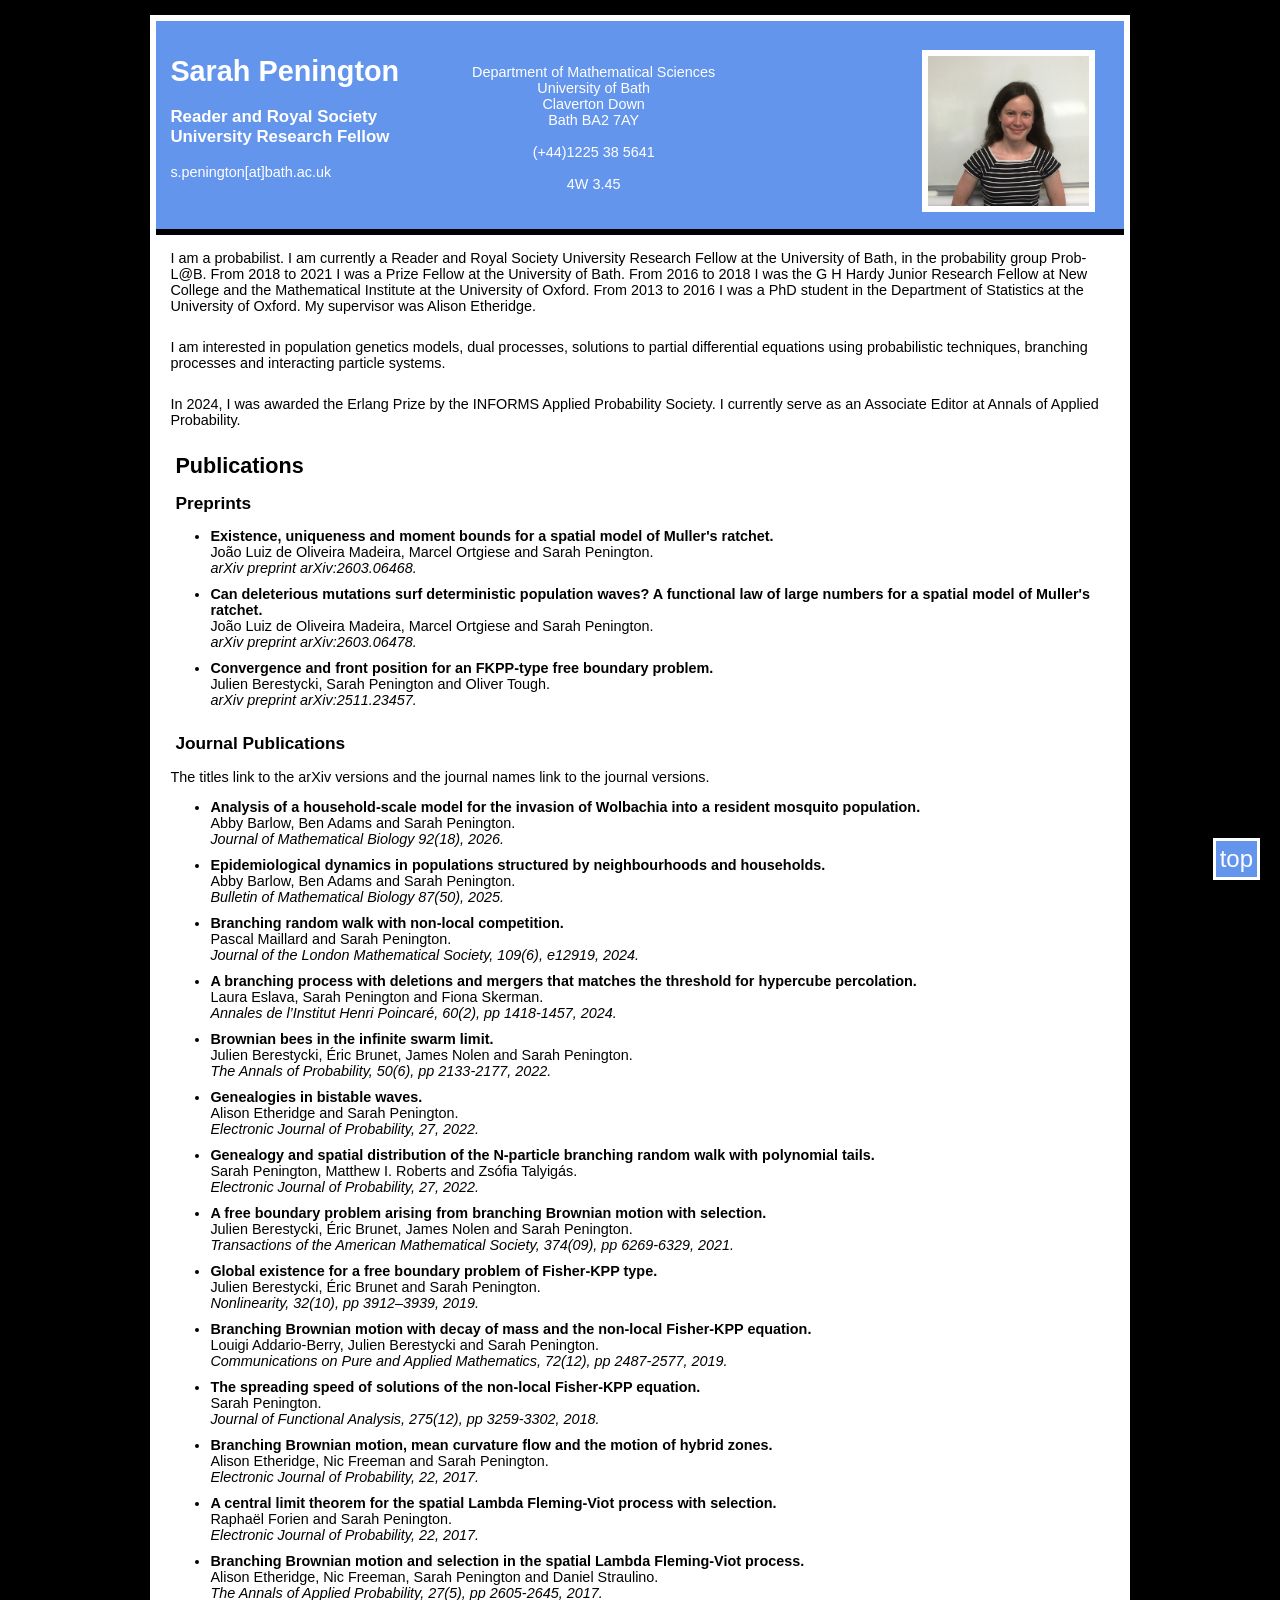
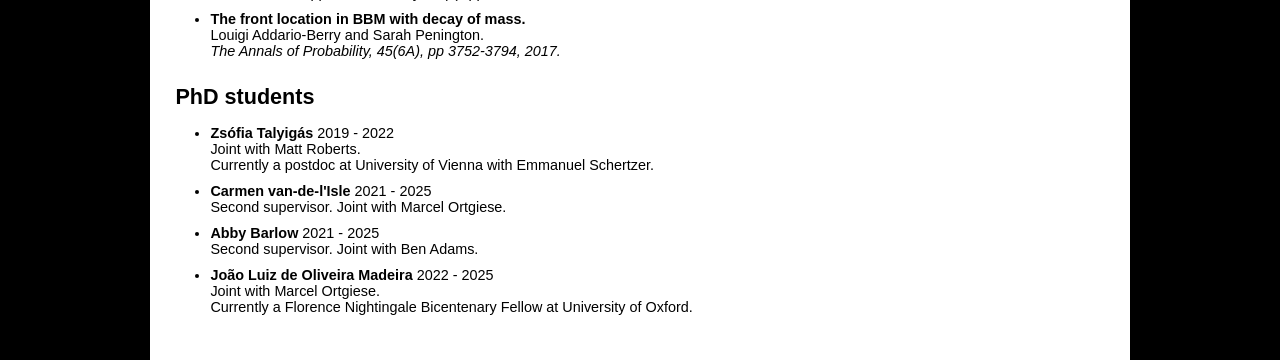
==== index.html @ 05e60fda "Add files via upload" ====
<!DOCTYPE html PUBLIC "-//W3C//DTD XHTML 1.0 Strict//EN" "http://www.w3.org/TR/xhtml1/DTD/xhtml1-strict.dtd"> 
 <html xmlns="http://www.w3.org/1999/xhtml" xml:lang="en" lang="en"> 

 <head>
  <meta http-equiv="Content-Type" content="text/html; charset=UTF-8" />
  <title>Sarah Penington</title>
    <link id="color" rel="stylesheet" type="text/css" href="style.css" /> 

    <script>
  (function(i,s,o,g,r,a,m){i['GoogleAnalyticsObject']=r;i[r]=i[r]||function(){
  (i[r].q=i[r].q||[]).push(arguments)},i[r].l=1*new Date();a=s.createElement(o),
  m=s.getElementsByTagName(o)[0];a.async=1;a.src=g;m.parentNode.insertBefore(a,m)
  })(window,document,'script','//www.google-analytics.com/analytics.js','ga');

  ga('create', 'UA-54737318-1', 'auto');
  ga('send', 'pageview');

</script>
</head>
<body>

<div id="gototop">
  <a href ="#top">top
  </a>
</div>

<div id="total">
<div id="contact">
<div id="name">
  <h1>Sarah Penington</h1>
  <h3>Reader and Royal Society University Research Fellow</h3>


  s.penington[at]bath.ac.uk<br />
<!--   <div id="flags">
  <a href="index.html"><img src="images/en.png" alt="EN"/></a>
  &nbsp;
  <a href="indexFR.html"><img src="images/fr.png" alt="FR"/></a>
  </div> -->
</div>

<div id="adresses">
  Department of Mathematical Sciences<br />
  University of Bath<br />
  Claverton Down<br />
  Bath BA2 7AY<br />
  </br>
  (+44)1225 38 5641<br />
  <br />
  4W 3.45<br />
</div>


<div id="tof">
<a  id="piclink" href="images/photo.jpg"><img id="photo" src="images/photo.jpg" alt="[Photo]" /></a></br>
</div>
</div>

<div id="contenu">
	
  <p>
  I am a probabilist.
  I am currently a Reader and Royal Society University Research Fellow at the University of Bath, in
  the probability group <a href="http://www.bath.ac.uk/research/centres/probability-laboratory/"> Prob-L@B</a>. 
  From 2018 to 2021 I was a Prize Fellow at the University of Bath.
  From 2016 to 2018 I was the G H Hardy Junior Research Fellow at New College and the Mathematical Institute at the University of Oxford. 
  From 2013 to 2016 I was a PhD student in the Department of Statistics at the University of Oxford.
  My supervisor was Alison Etheridge.
  </p>


  <p>
  I am interested in population genetics models, dual processes, 
  solutions to partial differential equations using probabilistic techniques,
  branching processes and interacting particle systems.
  </p>

 <p>
  In 2024, I was awarded the Erlang Prize by the INFORMS Applied Probability Society. I currently serve as an Associate Editor at Annals of Applied Probability.
  </p>

  <h1>Publications</h1>
  <h2>Preprints</h2> 
  <ul> 

<li>
      <b><a href="https://arxiv.org/abs/2603.06468">Existence, uniqueness and moment bounds for a spatial model of Muller's ratchet.</a></b> <br/>
      <a href= "https://sites.google.com/view/jldom/
">João Luiz de Oliveira Madeira</a>,  <a href= "https://people.bath.ac.uk/ma2mo/">Marcel Ortgiese</a> and Sarah Penington.
  </br>
<em>arXiv preprint arXiv:2603.06468.</em><br />
	</li>

<li>
      <b><a href="https://arxiv.org/abs/2603.06478">Can deleterious mutations surf deterministic population waves? A functional law of large numbers for a spatial model of Muller's ratchet.</a></b> <br/>
      <a href= "https://sites.google.com/view/jldom/
">João Luiz de Oliveira Madeira</a>, <a href= "https://people.bath.ac.uk/ma2mo/">Marcel Ortgiese</a> and Sarah Penington.
  </br>
<em>arXiv preprint arXiv:2603.06478.</em><br />
	</li>

<li>
      <b><a href="https://arxiv.org/abs/2511.23457">Convergence and front position for an FKPP-type free boundary problem.</a></b> <br/>
      <a href= "https://www.stats.ox.ac.uk/all-people/julien-berestycki/">Julien Berestycki</a>, Sarah Penington and 
<a href= "https://sites.google.com/view/olivertough/">Oliver Tough.</a>
  </br>
<em>arXiv preprint arXiv:2511.23457.</em><br />
	</li>

  
	
  </ul>

  <h2>Journal Publications</h2> 

  The titles link to the arXiv versions and the journal names link to the journal versions.
  
  <ul>

<li>
      <b><a href="https://arxiv.org/abs/arXiv:2502.12833">Analysis of a household-scale model for the invasion of Wolbachia into a resident mosquito population.
</a></b> <br/>
    <a href="https://people.bath.ac.uk/ahb48/">Abby Barlow,</a> <a href="https://people.bath.ac.uk/ba224/">Ben Adams</a> and Sarah Penington. </br>
<em><a href="https://link.springer.com/article/10.1007/s00285-025-02332-8">Journal of Mathematical Biology 92(18), 2026.</a></em><br />
	</li>

<li>
      <b><a href="https://arxiv.org/abs/2401.04627">Epidemiological dynamics in populations structured by neighbourhoods and households.
</a></b> <br/>
    <a href="https://people.bath.ac.uk/ahb48/">Abby Barlow,</a> <a href="https://people.bath.ac.uk/ba224/">Ben Adams</a> and Sarah Penington. </br>
<em><a href="https://link.springer.com/article/10.1007/s11538-025-01426-0">Bulletin of Mathematical Biology 87(50), 2025.</a></em><br />
	</li>

<li>
      <b><a href="https://arxiv.org/abs/2209.14653">Branching random walk with non-local competition.
</a></b> <br/>
      <a href="https://www.math.univ-toulouse.fr/~pmaillar/">Pascal Maillard</a> and Sarah Penington. </br>
  <em><a href="https://doi.org/10.1112/jlms.12919">Journal of the London Mathematical Society, 109(6), e12919, 2024.</a></em><br />
	</li>


<li>
      <b><a href="https://arxiv.org/abs/2104.04407">A branching process with deletions and mergers that matches the threshold for hypercube percolation.
</a></b> <br/>
    <a href="http://sigma.iimas.unam.mx/laura/">Laura Eslava,</a> Sarah Penington and  <a href= "https://fskerman.github.io/">Fiona Skerman.</a> </br>
  <em><a href="https://projecteuclid.org/journals/annales-de-linstitut-henri-poincare-probabilites-et-statistiques/volume-60/issue-2/A-branching-process-with-deletions-and-mergers-that-matches-the/10.1214/23-AIHP1361.short">Annales de l’Institut Henri Poincar&eacute, 60(2), pp 1418-1457, 2024.</a></em><br />
	</li>


<li>
      <b><a href="https://arxiv.org/abs/2006.06486">Brownian bees in the infinite swarm limit.</a></b> <br/>
      <a href= "https://www.stats.ox.ac.uk/all-people/julien-berestycki/">Julien Berestycki</a>, <a href= "http://www.lps.ens.fr/~ebrunet/">&Eacute;ric Brunet</a>, 
<a href= "https://math.duke.edu/people/james-h-nolen">James Nolen</a>
  and Sarah Penington.</br>
  <em><a href="https://projecteuclid.org/journals/annals-of-probability/volume-50/issue-6/Brownian-bees-in-the-infinite-swarm-limit/10.1214/22-AOP1578.short">The Annals of Probability, 50(6), pp 2133-2177, 2022.</a></em><br />
	</li>

<li>
      <b><a href="https://arxiv.org/abs/2009.03841">Genealogies in bistable waves.</a></b> <br/>
      <a href= "http://www.stats.ox.ac.uk/~etheridg/">Alison Etheridge</a> and Sarah Penington.</br>
    <em><a href="https://projecteuclid.org/journals/electronic-journal-of-probability/volume-27/issue-none/Genealogies-in-bistable-waves/10.1214/22-EJP845.full">Electronic Journal of Probability, 27, 2022.</a></em><br />
	</li>

<li>
      <b><a href="https://arxiv.org/abs/2102.12424">Genealogy and spatial distribution of the N-particle branching random walk with polynomial tails.</a></b> <br/>
      Sarah Penington, <a href= "https://people.bath.ac.uk/mir20/index.html">Matthew I. Roberts</a> and  Zs&oacute;fia Talyig&aacute;s. </br>
    <em><a href="https://projecteuclid.org/journals/electronic-journal-of-probability/volume-27/issue-none/Genealogy-and-spatial-distribution-of-the-N-particle-branching-random/10.1214/22-EJP806.full">Electronic Journal of Probability, 27, 2022.</a></em><br />
	</li>

	<li>
      <b><a href="https://arxiv.org/abs/2005.09384">A free boundary problem arising from branching Brownian motion with selection.</a></b> <br/>
      <a href= "https://www.stats.ox.ac.uk/all-people/julien-berestycki/">Julien Berestycki</a>, <a href= "http://www.lps.ens.fr/~ebrunet/">&Eacute;ric Brunet</a>, 
<a href= "https://math.duke.edu/people/james-h-nolen">James Nolen</a>
  and Sarah Penington.</br>
<em> <a href="https://www.ams.org/journals/tran/2021-374-09/S0002-9947-2021-08370-1/home.html">
Transactions of the American Mathematical Society, 374(09), pp 6269-6329, 2021.</a></em><br />
	</li>

<li>
      <b><a href="https://arxiv.org/abs/1805.03702">Global existence for a free boundary problem of Fisher-KPP type.</a></b> <br/>
      <a href= "https://www.stats.ox.ac.uk/all-people/julien-berestycki/">Julien Berestycki</a>, <a href= "http://www.lps.ens.fr/~ebrunet/">&Eacute;ric Brunet</a> and Sarah Penington.</br> 
<em> <a href="https://iopscience.iop.org/article/10.1088/1361-6544/ab25af">
Nonlinearity, 32(10), pp 3912–3939, 2019.</a></em><br />
</li>
	
	<li>
      <b><a href="https://arxiv.org/abs/1712.08098">Branching Brownian motion with decay of mass and the non-local Fisher-KPP equation.</a></b> <br/>
      <a href= "http://problab.ca/louigi/">Louigi Addario-Berry</a>, <a href= "https://www.stats.ox.ac.uk/all-people/julien-berestycki/">Julien Berestycki</a> and Sarah Penington.</br>
	  <em> <a href="https://onlinelibrary.wiley.com/doi/10.1002/cpa.21827">
Communications on Pure and Applied Mathematics, 72(12), pp 2487-2577, 2019.</a></em><br />
    </li>

<li>
      <b><a href="https://arxiv.org/abs/1708.07965">The spreading speed of solutions of the non-local Fisher-KPP equation.</a></b> <br/>
      Sarah Penington.</br>
	  <em><a href="https://www.sciencedirect.com/science/article/pii/S0022123618303598?via%3Dihub">Journal of Functional Analysis, 275(12), pp 3259-3302, 2018.</a> </em> <br />
    </li>

    <li>
      <b><a href="https://arxiv.org/abs/1607.07563">Branching Brownian motion, mean curvature flow and the motion of hybrid zones.</a></b> <br/>
      <a href="http://www.stats.ox.ac.uk/~etheridg/">Alison Etheridge</a>, <a href="http://nicfreeman.staff.shef.ac.uk/">Nic Freeman</a> and Sarah Penington.</br>
      <em><a href="https://projecteuclid.org/euclid.ejp/1512615692">Electronic Journal of Probability, 22, 2017.</a></em><br />
    </li>


    <li>
    <b><a href="https://arxiv.org/abs/1512.06163">A central limit theorem for the spatial Lambda Fleming-Viot process with selection.</a></b> <br/>
    <a href="http://www.normalesup.org/~rforien/">Rapha&euml;l Forien</a> and Sarah Penington.<br />
    <em><a href="https://projecteuclid.org/euclid.ejp/1484622022">Electronic Journal of Probability, 22, 2017.</a></em><br />
    </li>

    <li>
      <b><a href="https://arxiv.org/abs/1512.03766">Branching Brownian motion and selection in the spatial Lambda Fleming-Viot process.</a></b> <br/>
      <a href="http://www.stats.ox.ac.uk/~etheridg/">Alison Etheridge</a>, <a href="http://nicfreeman.staff.shef.ac.uk/">Nic Freeman</a>, Sarah Penington and Daniel Straulino.</br>
      <em><a href="https://projecteuclid.org/euclid.aoap/1509696030">The Annals of Applied Probability, 27(5), pp 2605-2645, 2017.</a></em><br />
    </li>


    <li>
      <b><a href="https://arxiv.org/abs/1503.01455">The front location in BBM with decay of mass.</a></b> <br/>
      <a href= "http://problab.ca/louigi/">Louigi Addario-Berry</a> and Sarah Penington.</br>
      <em><a href="https://projecteuclid.org/euclid.aop/1511773663">The Annals of Probability, 45(6A), pp 3752-3794, 2017.</a></em><br />
    </li>

</ul>

<h1>PhD students</h1>

<ul>

	<li>
      <a href="http://homepage.univie.ac.at/zsofia.talyigas/"><b>Zs&oacute;fia Talyig&aacute;s</b>
</a> 2019 - 2022 <br/>
      Joint with Matt Roberts.<br />
Currently a postdoc at University of Vienna with Emmanuel Schertzer. <br />
	</li>

<li>
      <b>Carmen van-de-l'Isle</b> 2021 - 2025 <br/>
      Second supervisor. Joint with Marcel Ortgiese.<br />
	</li>

<li>
      <b>Abby Barlow</b> 2021 - 2025 <br/>
      Second supervisor. Joint with Ben Adams.<br />
	</li>

<li>
<a href="https://sites.google.com/view/jldom/">
      <b>Jo&atilde;o Luiz de Oliveira Madeira</b> </a> 2022 - 2025 <br/>
      Joint with Marcel Ortgiese.<br />
Currently a Florence Nightingale Bicentenary Fellow at University of Oxford. <br />
	</li>

   
</ul>   

  
 
</div>
</div>
</div>

<!-- <div id="pied">     
  <p>
  This webpage is adapted from <a href="http://people.bath.ac.uk/cdm37/">Cecile Mailler's, many thanks to her!
  </p>
</div> -->
</body>
</html>
---- style.css ----
body {
  font-family : "Trebuchet MS", "Bitstream Vera Sans", verdana, lucida, arial, helvetica, sans-serif;
  font-size : 1em;
  background-color : black;
  /*background-image: url(img/bggradient.png);*/
  background-repeat: repeat-x;
  background-position : top left;
  background-attachment : fixed;
  margin : 0pt auto;
  width : 980px;
 }
 
 a {
 color:#000000;
 text-decoration:none;
 }
 
 a:hover {
 color:#000080;
 }

 a:visited {
 color:#000080;
 }


 #talks li{
  margin:0px 0 5px 0;
 }

 ul {
 margin-bottom: 25px;
 }

 ul li{
 margin:10px 0 5px 0;
 }

 img {
  border:none;
 }

 #total {
  margin-top:15px;
  background-color:#6495ED;
  border:6px solid white;
  border-right:6px solid white;
  border-bottom:6px solid white;
  text-align : left;
 }

 #contenu img {
  border:3px solid #6495ED;
  padding:0px;
 }

 #contact {
 color : white;
 background-repeat: no-repeat;
 background-image: url('img/bgcontact.png');
 padding: 1em;
 min-height: 120px;
 font-size: 0.9em;
}

#contact a {
color:#ff5300;
} 

#name {
float:left;
width : 28%;
}

#tof {
float:right;
padding:1em;
}

#tof img {
  height : 150px;
  padding : 6px;
  background-color:white;
}

 #adresses {
 float : left;
 width : 28%;
 padding : 2em;
 text-align:center;
 }

#adresses h4 {
 margin:0px;
}

#flags {
padding-top:1em;
}


#gototop {
    background-color:#6495ED;
    position:fixed;
    right:20px;
    bottom:20px;
    font-size:1.5em;
    padding:4px;
    border: 3px solid white;
}

#gototop a {color:white;}
#gototop a:hover {color:#555555;}

#menu {
    float:left;
    border-top : 3px solid white;
    background-color:#6495ED;
    padding:0px;
    width:100%;
    margin-top:20px;
    margin-bottom:20px;
    text-align:center;
}

#menu ul {
    margin:0px;
    padding:0px;
}

#menu li {
    display:inline;
    list-style:none;
    padding-left:15px;
    padding-right:15px;
    padding-bottom:3px;
    font-size:1.5em;
    border-right: 3px solid #6495ED;
    background-color:white;
  }

#menu a {
color:#6495ED;
} 

#menu a:hover{
  color:#555555;
}



  #contenu {
  color : #000000;
  clear:both;
  border-top-color: #6495ED;
  border-top: 6px solid;
  background-color: white;
  background-repeat: no-repeat;
  background-image: url('img/bgcontenu.png');
  background-position:bottom;
  font-size:0.9em;
  min-height:400px;
  max-width:1024px;
  padding: 1em;
  padding-top: 0em;
 }
 
  #contenu h1 {
  text-align : left;
  font-size:1.5em;
  padding-left : 5px;
 }
 
  #contenu h2 {
  clear:left;
  color : #000000;
  text-align : left;
  font-size:1.2em;
  padding-left:5px;
 }

  #contenu h3 {
  border-top : 1px dotted #3d6174;
  clear:left;
  color : #6495ED;
  text-align : left;
  width: 80%;
  font-size:1em;
}
  #contenu p { 
  text-align : left;
  margin-bottom:25px;
 }

 #pied {
  color:white;
 font-size:0.8em;
 text-align:right;
 }

 #pied img {
 color:white;
 float:right;
 text-align:right;
}


#pied a {color:white; text-decoration:underline;}
#pied a:visted {color:white; text-decoration:underline;}
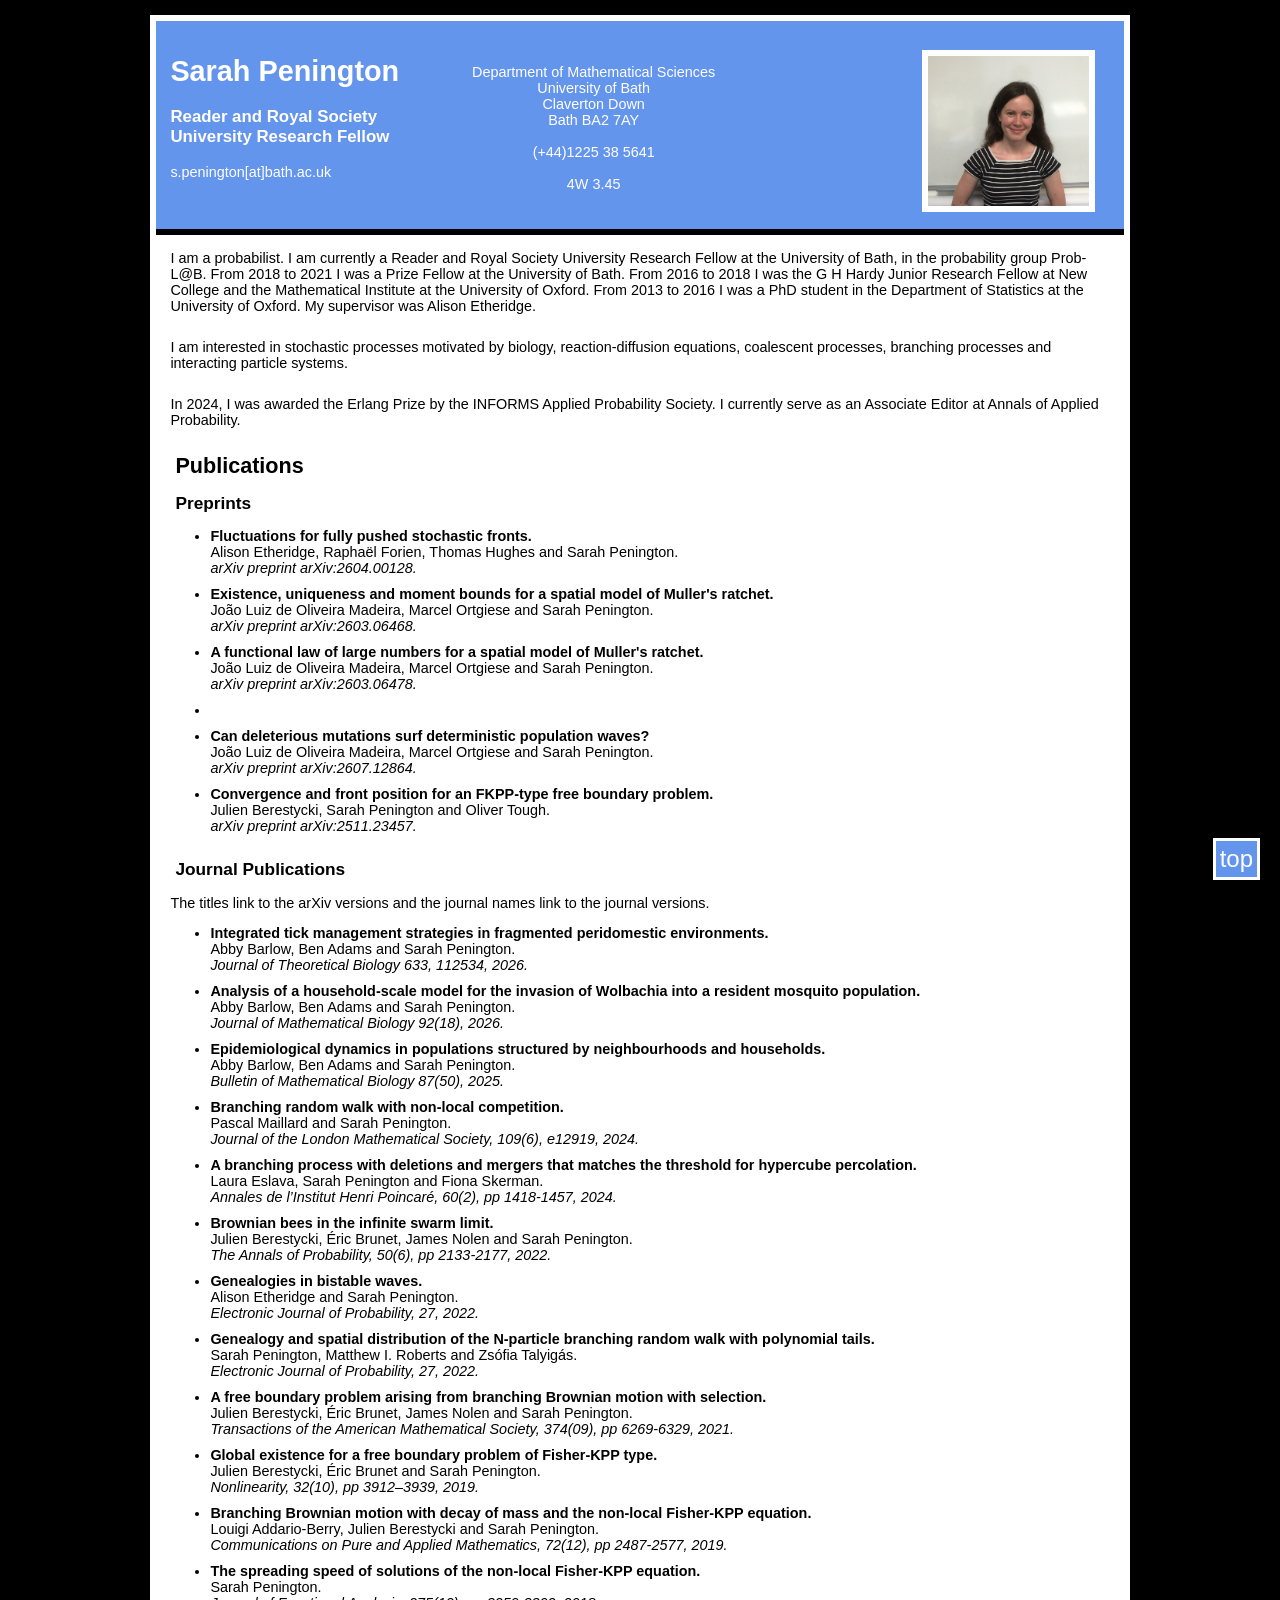
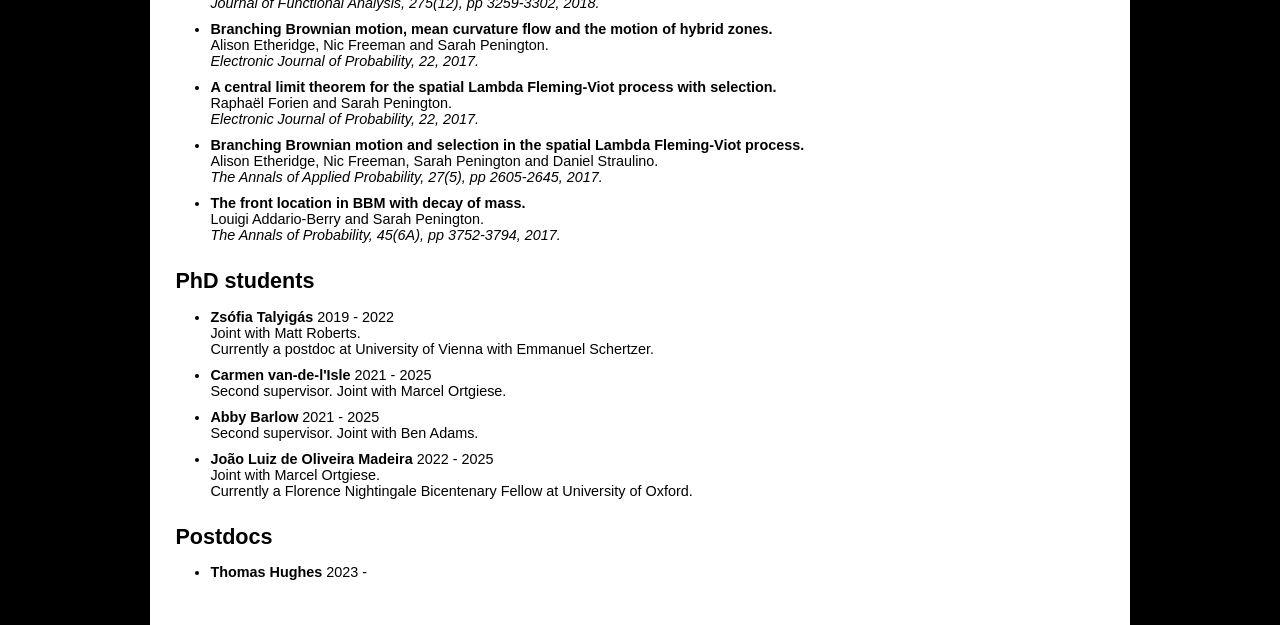
==== commit 587dfced: "Add files via upload" ====
--- a/index.html
+++ b/index.html
@@ -70,9 +70,8 @@
 
 
   <p>
-  I am interested in population genetics models, dual processes, 
-  solutions to partial differential equations using probabilistic techniques,
-  branching processes and interacting particle systems.
+  I am interested in stochastic processes motivated by biology, reaction-diffusion equations,
+  coalescent processes, branching processes and interacting particle systems.
   </p>
 
  <p>
@@ -82,21 +81,41 @@
   <h1>Publications</h1>
   <h2>Preprints</h2> 
   <ul> 
+  
+  <li>
+      <b><a href="https://arxiv.org/abs/2604.00128">Fluctuations for fully pushed stochastic fronts.</a></b> <br/>
+      <a href= "http://www.stats.ox.ac.uk/~etheridg/
+">Alison Etheridge</a>, <a href="http://www.normalesup.org/~rforien/">Rapha&euml;l Forien</a>, <a href= "https://sites.google.com/view/thomashughes-math/home">Thomas Hughes</a> and Sarah Penington.
+  </br>
+<em>arXiv preprint arXiv:2604.00128.</em><br />
+	</li>
+
+  
 
 <li>
       <b><a href="https://arxiv.org/abs/2603.06468">Existence, uniqueness and moment bounds for a spatial model of Muller's ratchet.</a></b> <br/>
       <a href= "https://sites.google.com/view/jldom/
-">João Luiz de Oliveira Madeira</a>,  <a href= "https://people.bath.ac.uk/ma2mo/">Marcel Ortgiese</a> and Sarah Penington.
+">João Luiz de Oliveira Madeira</a>,  <a href= "https://marcelortgiese.github.io/">Marcel Ortgiese</a> and Sarah Penington.
   </br>
 <em>arXiv preprint arXiv:2603.06468.</em><br />
 	</li>
-
-<li>
-      <b><a href="https://arxiv.org/abs/2603.06478">Can deleterious mutations surf deterministic population waves? A functional law of large numbers for a spatial model of Muller's ratchet.</a></b> <br/>
+	
+	<li>
+      <b><a href="https://arxiv.org/abs/2603.06478">A functional law of large numbers for a spatial model of Muller's ratchet.</a></b> <br/>
       <a href= "https://sites.google.com/view/jldom/
-">João Luiz de Oliveira Madeira</a>, <a href= "https://people.bath.ac.uk/ma2mo/">Marcel Ortgiese</a> and Sarah Penington.
+">João Luiz de Oliveira Madeira</a>, <a href= "https://marcelortgiese.github.io/">Marcel Ortgiese</a> and Sarah Penington.
   </br>
 <em>arXiv preprint arXiv:2603.06478.</em><br />
+	</li>
+
+<li>
+
+<li>
+      <b><a href="https://arxiv.org/abs/2607.12864">Can deleterious mutations surf deterministic population waves?</a></b> <br/>
+      <a href= "https://sites.google.com/view/jldom/
+">João Luiz de Oliveira Madeira</a>, <a href= "https://marcelortgiese.github.io/">Marcel Ortgiese</a> and Sarah Penington.
+  </br>
+<em>arXiv preprint arXiv:2607.12864.</em><br />
 	</li>
 
 <li>
@@ -116,18 +135,24 @@
   The titles link to the arXiv versions and the journal names link to the journal versions.
   
   <ul>
+  
+  <li>
+      <b>Integrated tick management strategies in fragmented peridomestic environments.</b> <br/>
+    <a href="https://people.bath.ac.uk/ahb48/">Abby Barlow,</a> <a href="https://researchportal.bath.ac.uk/en/persons/ben-adams/">Ben Adams</a> and Sarah Penington. </br>
+<em><a href="https://www.sciencedirect.com/science/article/pii/S0022519326001591">Journal of Theoretical Biology 633, 112534, 2026.</a></em><br />
+	</li>
 
 <li>
       <b><a href="https://arxiv.org/abs/arXiv:2502.12833">Analysis of a household-scale model for the invasion of Wolbachia into a resident mosquito population.
 </a></b> <br/>
-    <a href="https://people.bath.ac.uk/ahb48/">Abby Barlow,</a> <a href="https://people.bath.ac.uk/ba224/">Ben Adams</a> and Sarah Penington. </br>
+    <a href="https://people.bath.ac.uk/ahb48/">Abby Barlow,</a> <a href="https://researchportal.bath.ac.uk/en/persons/ben-adams/">Ben Adams</a> and Sarah Penington. </br>
 <em><a href="https://link.springer.com/article/10.1007/s00285-025-02332-8">Journal of Mathematical Biology 92(18), 2026.</a></em><br />
 	</li>
 
 <li>
       <b><a href="https://arxiv.org/abs/2401.04627">Epidemiological dynamics in populations structured by neighbourhoods and households.
 </a></b> <br/>
-    <a href="https://people.bath.ac.uk/ahb48/">Abby Barlow,</a> <a href="https://people.bath.ac.uk/ba224/">Ben Adams</a> and Sarah Penington. </br>
+    <a href="https://people.bath.ac.uk/ahb48/">Abby Barlow,</a> <a href="https://researchportal.bath.ac.uk/en/persons/ben-adams/">Ben Adams</a> and Sarah Penington. </br>
 <em><a href="https://link.springer.com/article/10.1007/s11538-025-01426-0">Bulletin of Mathematical Biology 87(50), 2025.</a></em><br />
 	</li>
 
@@ -163,7 +188,7 @@
 
 <li>
       <b><a href="https://arxiv.org/abs/2102.12424">Genealogy and spatial distribution of the N-particle branching random walk with polynomial tails.</a></b> <br/>
-      Sarah Penington, <a href= "https://people.bath.ac.uk/mir20/index.html">Matthew I. Roberts</a> and  Zs&oacute;fia Talyig&aacute;s. </br>
+      Sarah Penington, <a href= "https://mattiroberts.github.io/">Matthew I. Roberts</a> and  Zs&oacute;fia Talyig&aacute;s. </br>
     <em><a href="https://projecteuclid.org/journals/electronic-journal-of-probability/volume-27/issue-none/Genealogy-and-spatial-distribution-of-the-N-particle-branching-random/10.1214/22-EJP806.full">Electronic Journal of Probability, 27, 2022.</a></em><br />
 	</li>
 
@@ -254,6 +279,20 @@
 
    
 </ul>   
+
+<h1>Postdocs</h1>
+
+<ul>
+
+	<li>
+      <a href="https://sites.google.com/view/thomashughes-math/home"><b>Thomas Hughes</b>
+</a> 2023 - <br/>
+	</li>
+
+   
+</ul>   
+
+
 
   
  
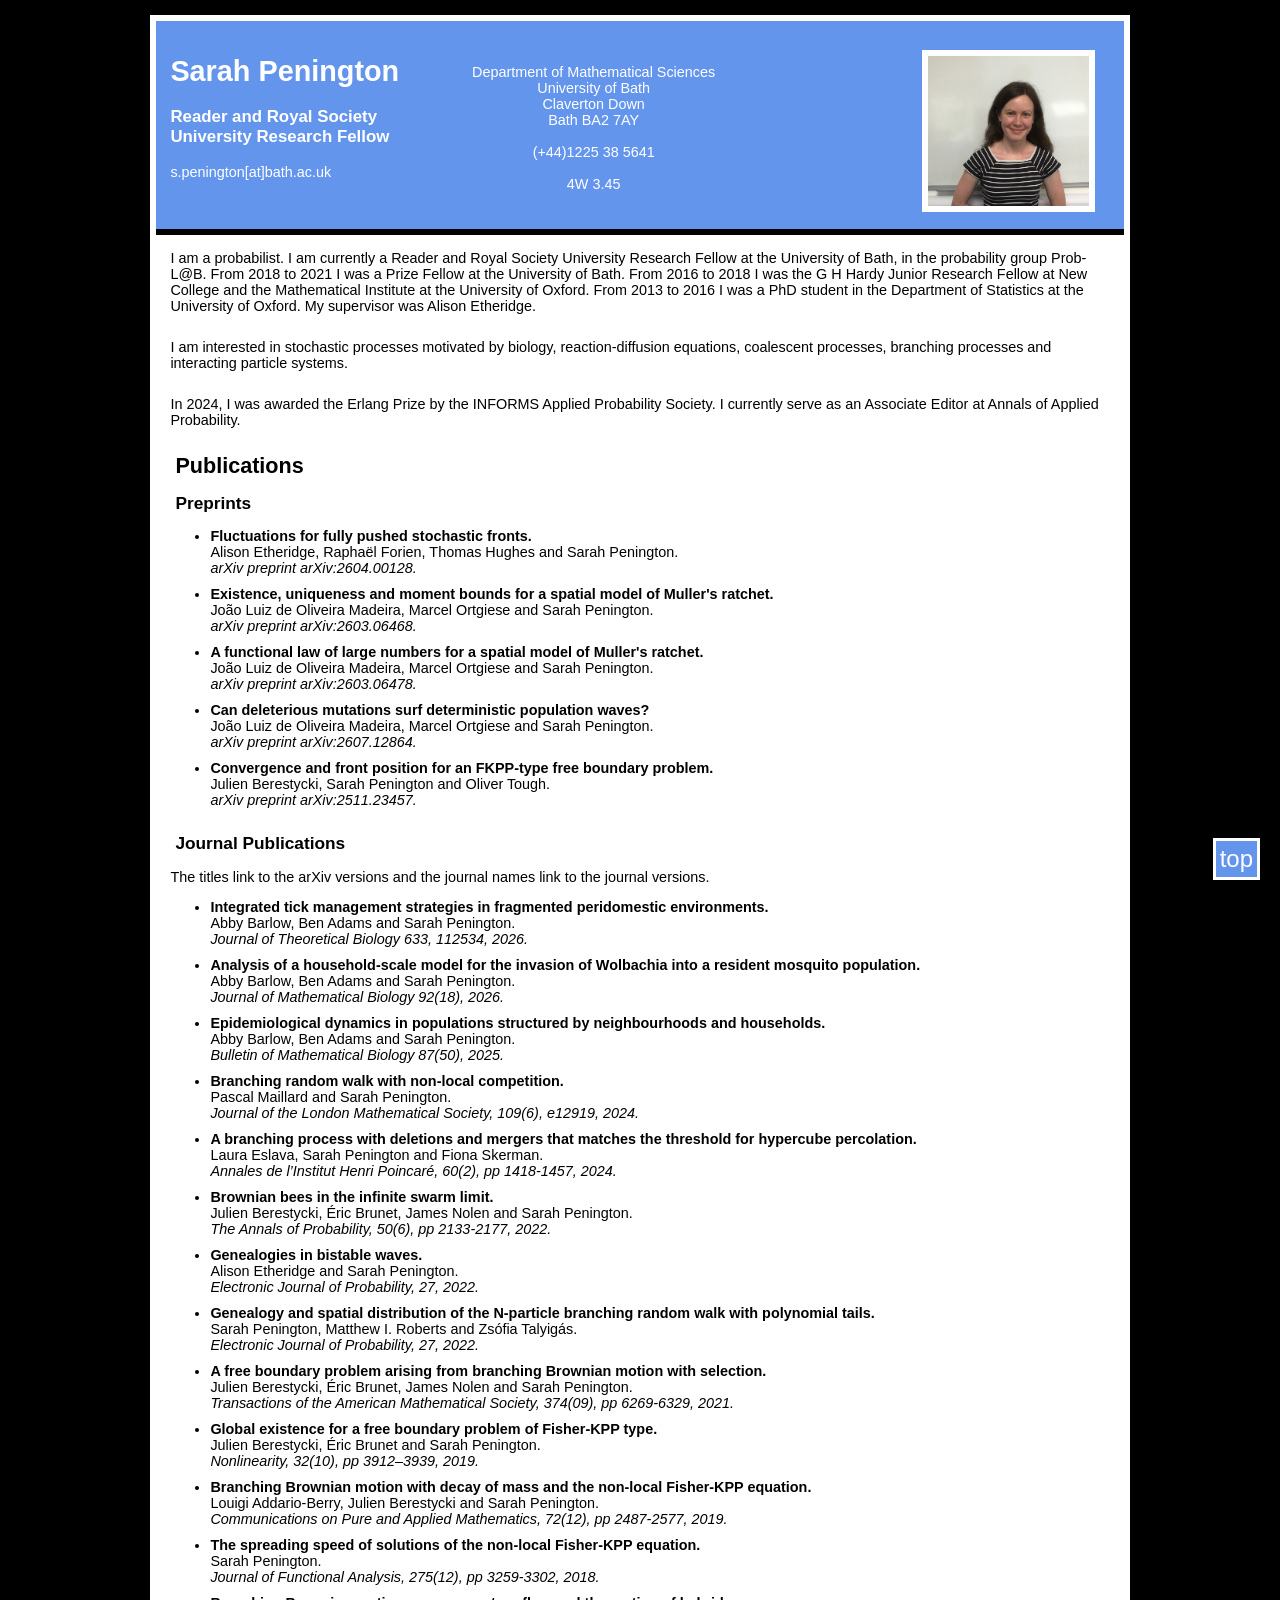
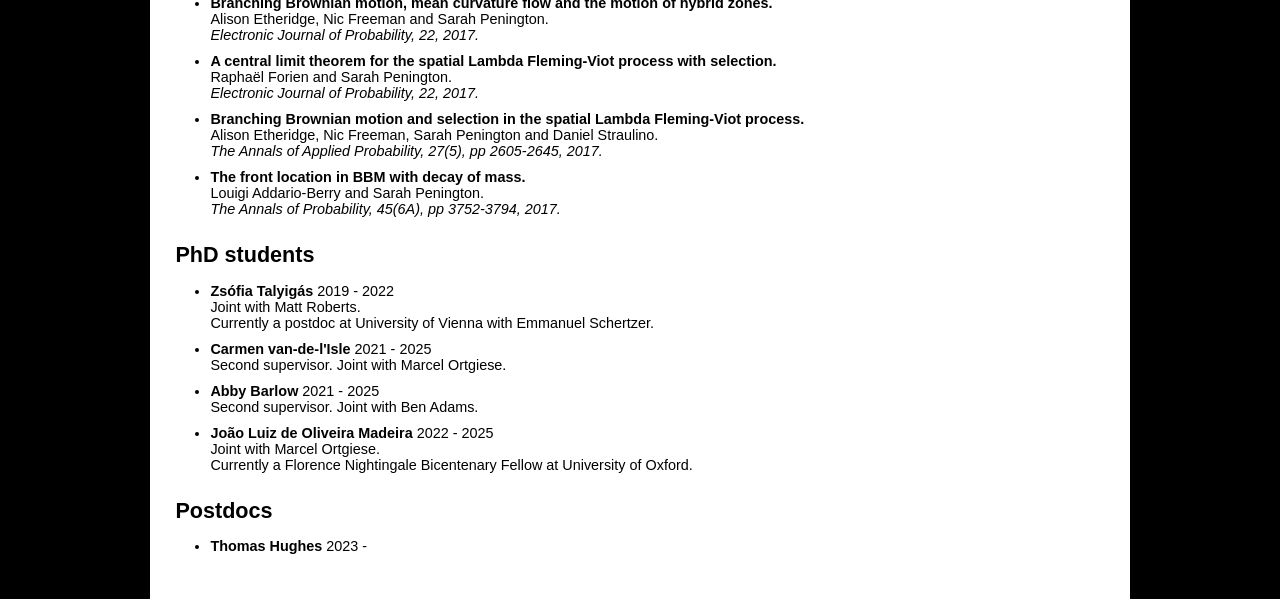
==== commit b362d430: "Add files via upload" ====
--- a/index.html
+++ b/index.html
@@ -109,8 +109,6 @@
 	</li>
 
 <li>
-
-<li>
       <b><a href="https://arxiv.org/abs/2607.12864">Can deleterious mutations surf deterministic population waves?</a></b> <br/>
       <a href= "https://sites.google.com/view/jldom/
 ">João Luiz de Oliveira Madeira</a>, <a href= "https://marcelortgiese.github.io/">Marcel Ortgiese</a> and Sarah Penington.
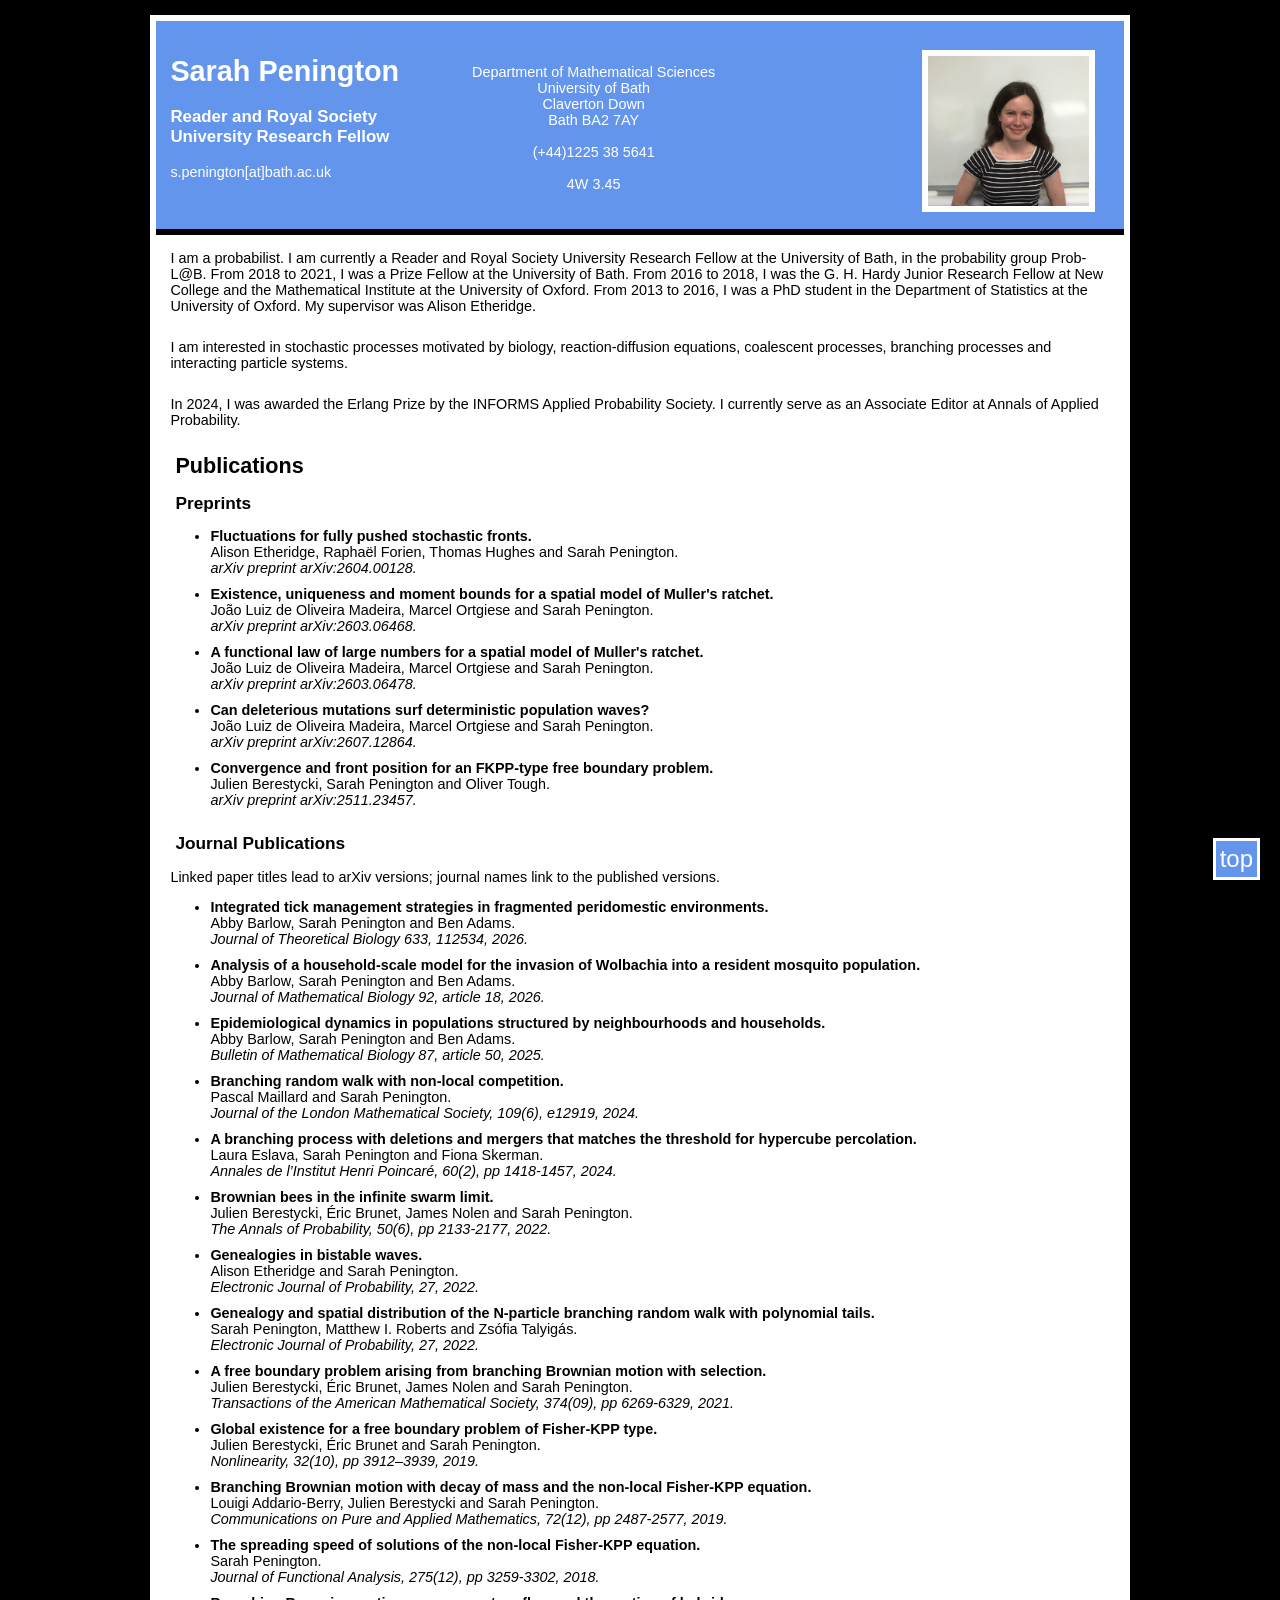
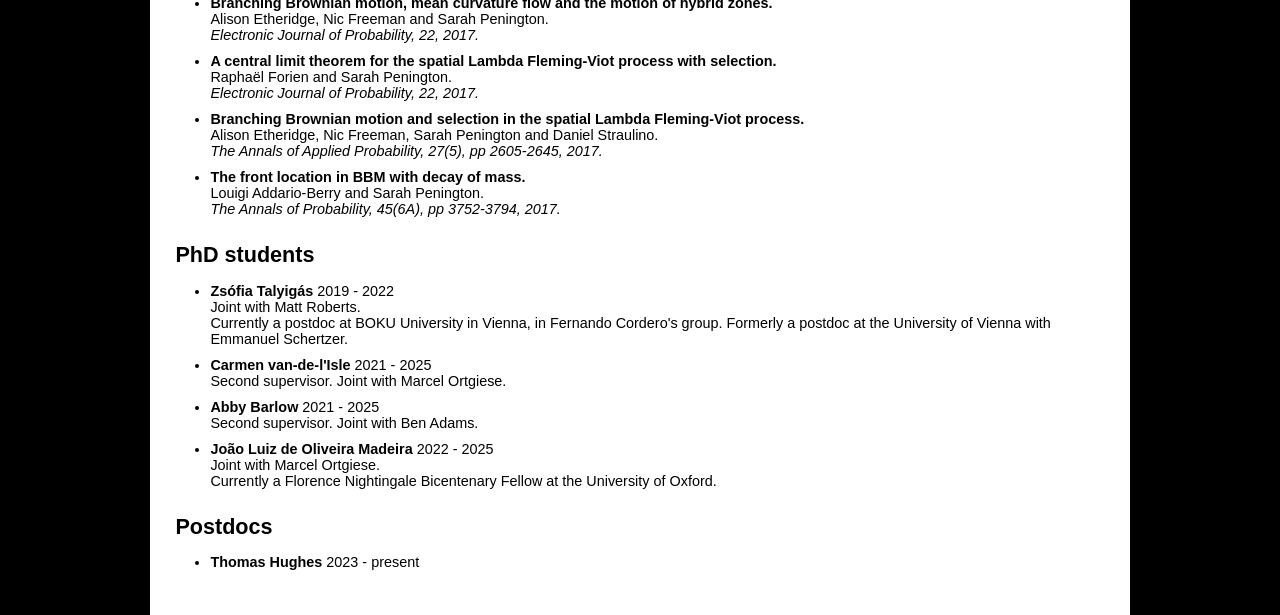
==== commit e880b728: "Add files via upload" ====
--- a/index.html
+++ b/index.html
@@ -44,7 +44,7 @@
   University of Bath<br />
   Claverton Down<br />
   Bath BA2 7AY<br />
-  </br>
+  <br />
   (+44)1225 38 5641<br />
   <br />
   4W 3.45<br />
@@ -52,7 +52,7 @@
 
 
 <div id="tof">
-<a  id="piclink" href="images/photo.jpg"><img id="photo" src="images/photo.jpg" alt="[Photo]" /></a></br>
+<a  id="piclink" href="images/photo.jpg"><img id="photo" src="images/photo.jpg" alt="[Photo]" /></a><br />
 </div>
 </div>
 
@@ -61,10 +61,10 @@
   <p>
   I am a probabilist.
   I am currently a Reader and Royal Society University Research Fellow at the University of Bath, in
-  the probability group <a href="http://www.bath.ac.uk/research/centres/probability-laboratory/"> Prob-L@B</a>. 
-  From 2018 to 2021 I was a Prize Fellow at the University of Bath.
-  From 2016 to 2018 I was the G H Hardy Junior Research Fellow at New College and the Mathematical Institute at the University of Oxford. 
-  From 2013 to 2016 I was a PhD student in the Department of Statistics at the University of Oxford.
+  the probability group <a href="https://www.bath.ac.uk/research-centres/probability-laboratory-at-bath"> Prob-L@B</a>. 
+  From 2018 to 2021, I was a Prize Fellow at the University of Bath.
+  From 2016 to 2018, I was the G. H. Hardy Junior Research Fellow at New College and the Mathematical Institute at the University of Oxford. 
+  From 2013 to 2016, I was a PhD student in the Department of Statistics at the University of Oxford.
   My supervisor was Alison Etheridge.
   </p>
 
@@ -86,7 +86,7 @@
       <b><a href="https://arxiv.org/abs/2604.00128">Fluctuations for fully pushed stochastic fronts.</a></b> <br/>
       <a href= "http://www.stats.ox.ac.uk/~etheridg/
 ">Alison Etheridge</a>, <a href="http://www.normalesup.org/~rforien/">Rapha&euml;l Forien</a>, <a href= "https://sites.google.com/view/thomashughes-math/home">Thomas Hughes</a> and Sarah Penington.
-  </br>
+  <br />
 <em>arXiv preprint arXiv:2604.00128.</em><br />
 	</li>
 
@@ -96,7 +96,7 @@
       <b><a href="https://arxiv.org/abs/2603.06468">Existence, uniqueness and moment bounds for a spatial model of Muller's ratchet.</a></b> <br/>
       <a href= "https://sites.google.com/view/jldom/
 ">João Luiz de Oliveira Madeira</a>,  <a href= "https://marcelortgiese.github.io/">Marcel Ortgiese</a> and Sarah Penington.
-  </br>
+  <br />
 <em>arXiv preprint arXiv:2603.06468.</em><br />
 	</li>
 	
@@ -104,7 +104,7 @@
       <b><a href="https://arxiv.org/abs/2603.06478">A functional law of large numbers for a spatial model of Muller's ratchet.</a></b> <br/>
       <a href= "https://sites.google.com/view/jldom/
 ">João Luiz de Oliveira Madeira</a>, <a href= "https://marcelortgiese.github.io/">Marcel Ortgiese</a> and Sarah Penington.
-  </br>
+  <br />
 <em>arXiv preprint arXiv:2603.06478.</em><br />
 	</li>
 
@@ -112,7 +112,7 @@
       <b><a href="https://arxiv.org/abs/2607.12864">Can deleterious mutations surf deterministic population waves?</a></b> <br/>
       <a href= "https://sites.google.com/view/jldom/
 ">João Luiz de Oliveira Madeira</a>, <a href= "https://marcelortgiese.github.io/">Marcel Ortgiese</a> and Sarah Penington.
-  </br>
+  <br />
 <em>arXiv preprint arXiv:2607.12864.</em><br />
 	</li>
 
@@ -120,7 +120,7 @@
       <b><a href="https://arxiv.org/abs/2511.23457">Convergence and front position for an FKPP-type free boundary problem.</a></b> <br/>
       <a href= "https://www.stats.ox.ac.uk/all-people/julien-berestycki/">Julien Berestycki</a>, Sarah Penington and 
 <a href= "https://sites.google.com/view/olivertough/">Oliver Tough.</a>
-  </br>
+  <br />
 <em>arXiv preprint arXiv:2511.23457.</em><br />
 	</li>
 
@@ -130,34 +130,34 @@
 
   <h2>Journal Publications</h2> 
 
-  The titles link to the arXiv versions and the journal names link to the journal versions.
+  Linked paper titles lead to arXiv versions; journal names link to the published versions.
   
   <ul>
   
   <li>
       <b>Integrated tick management strategies in fragmented peridomestic environments.</b> <br/>
-    <a href="https://people.bath.ac.uk/ahb48/">Abby Barlow,</a> <a href="https://researchportal.bath.ac.uk/en/persons/ben-adams/">Ben Adams</a> and Sarah Penington. </br>
+    <a href="https://people.bath.ac.uk/ahb48/">Abby Barlow</a>, Sarah Penington and <a href="https://researchportal.bath.ac.uk/en/persons/ben-adams/">Ben Adams</a>. <br />
 <em><a href="https://www.sciencedirect.com/science/article/pii/S0022519326001591">Journal of Theoretical Biology 633, 112534, 2026.</a></em><br />
 	</li>
 
 <li>
-      <b><a href="https://arxiv.org/abs/arXiv:2502.12833">Analysis of a household-scale model for the invasion of Wolbachia into a resident mosquito population.
+      <b><a href="https://arxiv.org/abs/2502.12833">Analysis of a household-scale model for the invasion of Wolbachia into a resident mosquito population.
 </a></b> <br/>
-    <a href="https://people.bath.ac.uk/ahb48/">Abby Barlow,</a> <a href="https://researchportal.bath.ac.uk/en/persons/ben-adams/">Ben Adams</a> and Sarah Penington. </br>
-<em><a href="https://link.springer.com/article/10.1007/s00285-025-02332-8">Journal of Mathematical Biology 92(18), 2026.</a></em><br />
+     <a href="https://people.bath.ac.uk/ahb48/">Abby Barlow</a>, Sarah Penington and <a href="https://researchportal.bath.ac.uk/en/persons/ben-adams/">Ben Adams</a>. <br />
+<em><a href="https://link.springer.com/article/10.1007/s00285-025-02332-8">Journal of Mathematical Biology 92, article 18, 2026.</a></em><br />
 	</li>
 
 <li>
       <b><a href="https://arxiv.org/abs/2401.04627">Epidemiological dynamics in populations structured by neighbourhoods and households.
 </a></b> <br/>
-    <a href="https://people.bath.ac.uk/ahb48/">Abby Barlow,</a> <a href="https://researchportal.bath.ac.uk/en/persons/ben-adams/">Ben Adams</a> and Sarah Penington. </br>
-<em><a href="https://link.springer.com/article/10.1007/s11538-025-01426-0">Bulletin of Mathematical Biology 87(50), 2025.</a></em><br />
+    <a href="https://people.bath.ac.uk/ahb48/">Abby Barlow</a>, Sarah Penington and <a href="https://researchportal.bath.ac.uk/en/persons/ben-adams/">Ben Adams</a>. <br />
+<em><a href="https://link.springer.com/article/10.1007/s11538-025-01426-0">Bulletin of Mathematical Biology 87, article 50, 2025.</a></em><br />
 	</li>
 
 <li>
       <b><a href="https://arxiv.org/abs/2209.14653">Branching random walk with non-local competition.
 </a></b> <br/>
-      <a href="https://www.math.univ-toulouse.fr/~pmaillar/">Pascal Maillard</a> and Sarah Penington. </br>
+      <a href="https://www.math.univ-toulouse.fr/~pmaillar/">Pascal Maillard</a> and Sarah Penington. <br />
   <em><a href="https://doi.org/10.1112/jlms.12919">Journal of the London Mathematical Society, 109(6), e12919, 2024.</a></em><br />
 	</li>
 
@@ -165,8 +165,8 @@
 <li>
       <b><a href="https://arxiv.org/abs/2104.04407">A branching process with deletions and mergers that matches the threshold for hypercube percolation.
 </a></b> <br/>
-    <a href="http://sigma.iimas.unam.mx/laura/">Laura Eslava,</a> Sarah Penington and  <a href= "https://fskerman.github.io/">Fiona Skerman.</a> </br>
-  <em><a href="https://projecteuclid.org/journals/annales-de-linstitut-henri-poincare-probabilites-et-statistiques/volume-60/issue-2/A-branching-process-with-deletions-and-mergers-that-matches-the/10.1214/23-AIHP1361.short">Annales de l’Institut Henri Poincar&eacute, 60(2), pp 1418-1457, 2024.</a></em><br />
+    <a href="http://sigma.iimas.unam.mx/laura/">Laura Eslava,</a> Sarah Penington and  <a href= "https://fskerman.github.io/">Fiona Skerman.</a> <br />
+  <em><a href="https://projecteuclid.org/journals/annales-de-linstitut-henri-poincare-probabilites-et-statistiques/volume-60/issue-2/A-branching-process-with-deletions-and-mergers-that-matches-the/10.1214/23-AIHP1361.short">Annales de l’Institut Henri Poincar&eacute;, 60(2), pp 1418-1457, 2024.</a></em><br />
 	</li>
 
 
@@ -174,19 +174,19 @@
       <b><a href="https://arxiv.org/abs/2006.06486">Brownian bees in the infinite swarm limit.</a></b> <br/>
       <a href= "https://www.stats.ox.ac.uk/all-people/julien-berestycki/">Julien Berestycki</a>, <a href= "http://www.lps.ens.fr/~ebrunet/">&Eacute;ric Brunet</a>, 
 <a href= "https://math.duke.edu/people/james-h-nolen">James Nolen</a>
-  and Sarah Penington.</br>
+  and Sarah Penington.<br />
   <em><a href="https://projecteuclid.org/journals/annals-of-probability/volume-50/issue-6/Brownian-bees-in-the-infinite-swarm-limit/10.1214/22-AOP1578.short">The Annals of Probability, 50(6), pp 2133-2177, 2022.</a></em><br />
 	</li>
 
 <li>
       <b><a href="https://arxiv.org/abs/2009.03841">Genealogies in bistable waves.</a></b> <br/>
-      <a href= "http://www.stats.ox.ac.uk/~etheridg/">Alison Etheridge</a> and Sarah Penington.</br>
+      <a href= "http://www.stats.ox.ac.uk/~etheridg/">Alison Etheridge</a> and Sarah Penington.<br />
     <em><a href="https://projecteuclid.org/journals/electronic-journal-of-probability/volume-27/issue-none/Genealogies-in-bistable-waves/10.1214/22-EJP845.full">Electronic Journal of Probability, 27, 2022.</a></em><br />
 	</li>
 
 <li>
       <b><a href="https://arxiv.org/abs/2102.12424">Genealogy and spatial distribution of the N-particle branching random walk with polynomial tails.</a></b> <br/>
-      Sarah Penington, <a href= "https://mattiroberts.github.io/">Matthew I. Roberts</a> and  Zs&oacute;fia Talyig&aacute;s. </br>
+      Sarah Penington, <a href= "https://mattiroberts.github.io/">Matthew I. Roberts</a> and  <a href= "https://homepage.boku.ac.at/talyigas/">Zs&oacute;fia Talyig&aacute;s</a>. <br />
     <em><a href="https://projecteuclid.org/journals/electronic-journal-of-probability/volume-27/issue-none/Genealogy-and-spatial-distribution-of-the-N-particle-branching-random/10.1214/22-EJP806.full">Electronic Journal of Probability, 27, 2022.</a></em><br />
 	</li>
 
@@ -194,34 +194,34 @@
       <b><a href="https://arxiv.org/abs/2005.09384">A free boundary problem arising from branching Brownian motion with selection.</a></b> <br/>
       <a href= "https://www.stats.ox.ac.uk/all-people/julien-berestycki/">Julien Berestycki</a>, <a href= "http://www.lps.ens.fr/~ebrunet/">&Eacute;ric Brunet</a>, 
 <a href= "https://math.duke.edu/people/james-h-nolen">James Nolen</a>
-  and Sarah Penington.</br>
+  and Sarah Penington.<br />
 <em> <a href="https://www.ams.org/journals/tran/2021-374-09/S0002-9947-2021-08370-1/home.html">
 Transactions of the American Mathematical Society, 374(09), pp 6269-6329, 2021.</a></em><br />
 	</li>
 
 <li>
       <b><a href="https://arxiv.org/abs/1805.03702">Global existence for a free boundary problem of Fisher-KPP type.</a></b> <br/>
-      <a href= "https://www.stats.ox.ac.uk/all-people/julien-berestycki/">Julien Berestycki</a>, <a href= "http://www.lps.ens.fr/~ebrunet/">&Eacute;ric Brunet</a> and Sarah Penington.</br> 
+      <a href= "https://www.stats.ox.ac.uk/all-people/julien-berestycki/">Julien Berestycki</a>, <a href= "http://www.lps.ens.fr/~ebrunet/">&Eacute;ric Brunet</a> and Sarah Penington.<br />
 <em> <a href="https://iopscience.iop.org/article/10.1088/1361-6544/ab25af">
 Nonlinearity, 32(10), pp 3912–3939, 2019.</a></em><br />
 </li>
 	
 	<li>
       <b><a href="https://arxiv.org/abs/1712.08098">Branching Brownian motion with decay of mass and the non-local Fisher-KPP equation.</a></b> <br/>
-      <a href= "http://problab.ca/louigi/">Louigi Addario-Berry</a>, <a href= "https://www.stats.ox.ac.uk/all-people/julien-berestycki/">Julien Berestycki</a> and Sarah Penington.</br>
+      <a href= "http://problab.ca/louigi/">Louigi Addario-Berry</a>, <a href= "https://www.stats.ox.ac.uk/all-people/julien-berestycki/">Julien Berestycki</a> and Sarah Penington.<br />
 	  <em> <a href="https://onlinelibrary.wiley.com/doi/10.1002/cpa.21827">
 Communications on Pure and Applied Mathematics, 72(12), pp 2487-2577, 2019.</a></em><br />
     </li>
 
 <li>
       <b><a href="https://arxiv.org/abs/1708.07965">The spreading speed of solutions of the non-local Fisher-KPP equation.</a></b> <br/>
-      Sarah Penington.</br>
+      Sarah Penington.<br />
 	  <em><a href="https://www.sciencedirect.com/science/article/pii/S0022123618303598?via%3Dihub">Journal of Functional Analysis, 275(12), pp 3259-3302, 2018.</a> </em> <br />
     </li>
 
     <li>
       <b><a href="https://arxiv.org/abs/1607.07563">Branching Brownian motion, mean curvature flow and the motion of hybrid zones.</a></b> <br/>
-      <a href="http://www.stats.ox.ac.uk/~etheridg/">Alison Etheridge</a>, <a href="http://nicfreeman.staff.shef.ac.uk/">Nic Freeman</a> and Sarah Penington.</br>
+      <a href="http://www.stats.ox.ac.uk/~etheridg/">Alison Etheridge</a>, <a href="http://nicfreeman.staff.shef.ac.uk/">Nic Freeman</a> and Sarah Penington.<br />
       <em><a href="https://projecteuclid.org/euclid.ejp/1512615692">Electronic Journal of Probability, 22, 2017.</a></em><br />
     </li>
 
@@ -234,14 +234,14 @@
 
     <li>
       <b><a href="https://arxiv.org/abs/1512.03766">Branching Brownian motion and selection in the spatial Lambda Fleming-Viot process.</a></b> <br/>
-      <a href="http://www.stats.ox.ac.uk/~etheridg/">Alison Etheridge</a>, <a href="http://nicfreeman.staff.shef.ac.uk/">Nic Freeman</a>, Sarah Penington and Daniel Straulino.</br>
+      <a href="http://www.stats.ox.ac.uk/~etheridg/">Alison Etheridge</a>, <a href="http://nicfreeman.staff.shef.ac.uk/">Nic Freeman</a>, Sarah Penington and Daniel Straulino.<br />
       <em><a href="https://projecteuclid.org/euclid.aoap/1509696030">The Annals of Applied Probability, 27(5), pp 2605-2645, 2017.</a></em><br />
     </li>
 
 
     <li>
       <b><a href="https://arxiv.org/abs/1503.01455">The front location in BBM with decay of mass.</a></b> <br/>
-      <a href= "http://problab.ca/louigi/">Louigi Addario-Berry</a> and Sarah Penington.</br>
+      <a href= "http://problab.ca/louigi/">Louigi Addario-Berry</a> and Sarah Penington.<br />
       <em><a href="https://projecteuclid.org/euclid.aop/1511773663">The Annals of Probability, 45(6A), pp 3752-3794, 2017.</a></em><br />
     </li>
 
@@ -252,10 +252,10 @@
 <ul>
 
 	<li>
-      <a href="http://homepage.univie.ac.at/zsofia.talyigas/"><b>Zs&oacute;fia Talyig&aacute;s</b>
+      <a href="https://homepage.boku.ac.at/talyigas/"><b>Zs&oacute;fia Talyig&aacute;s</b>
 </a> 2019 - 2022 <br/>
       Joint with Matt Roberts.<br />
-Currently a postdoc at University of Vienna with Emmanuel Schertzer. <br />
+Currently a postdoc at BOKU University in Vienna, in Fernando Cordero's group. Formerly a postdoc at the University of Vienna with Emmanuel Schertzer. <br />
 	</li>
 
 <li>
@@ -272,7 +272,7 @@
 <a href="https://sites.google.com/view/jldom/">
       <b>Jo&atilde;o Luiz de Oliveira Madeira</b> </a> 2022 - 2025 <br/>
       Joint with Marcel Ortgiese.<br />
-Currently a Florence Nightingale Bicentenary Fellow at University of Oxford. <br />
+Currently a Florence Nightingale Bicentenary Fellow at the University of Oxford. <br />
 	</li>
 
    
@@ -284,7 +284,7 @@
 
 	<li>
       <a href="https://sites.google.com/view/thomashughes-math/home"><b>Thomas Hughes</b>
-</a> 2023 - <br/>
+</a> 2023 - present<br/>
 	</li>
 
    
@@ -294,7 +294,6 @@
 
   
  
-</div>
 </div>
 </div>
 
